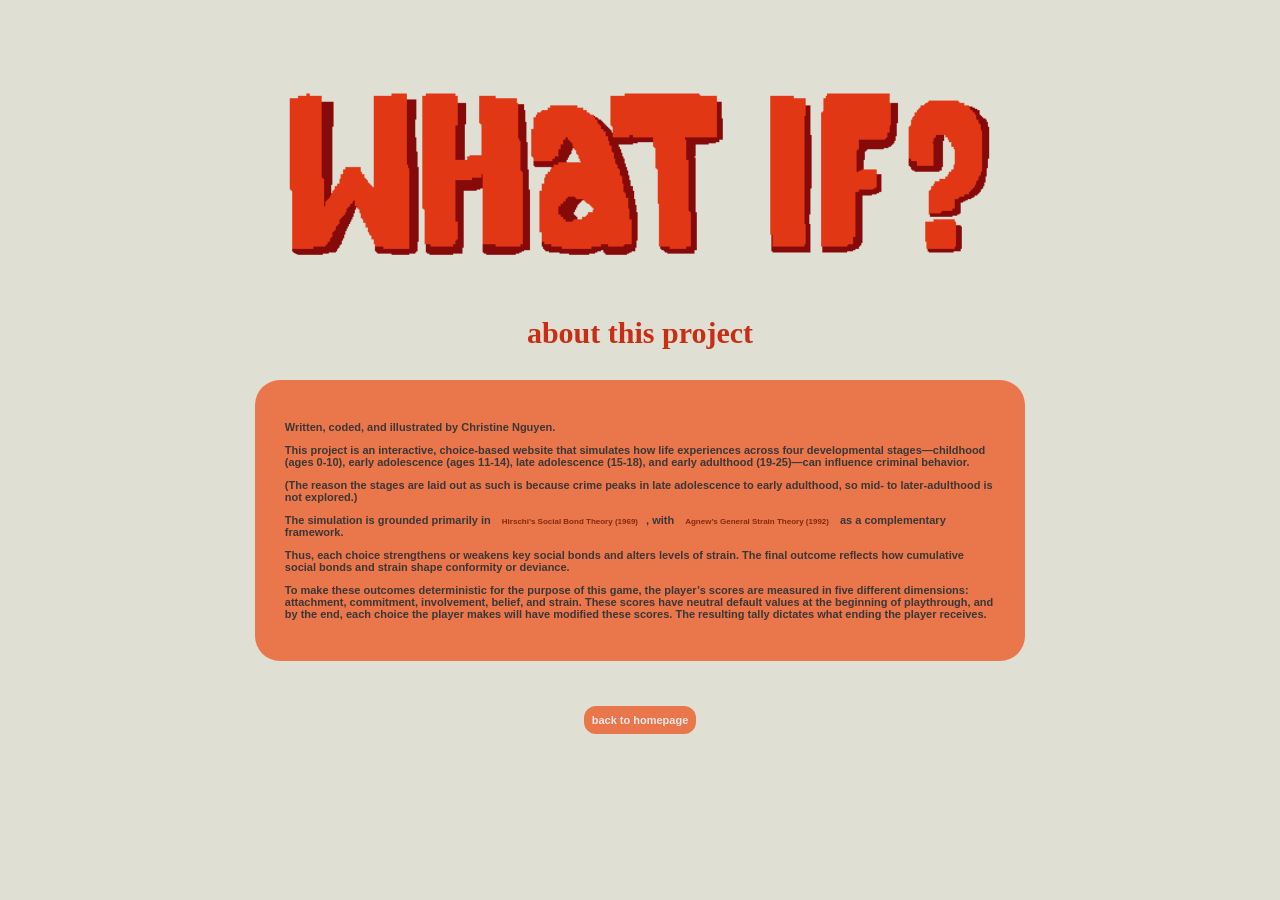
==== about.html @ 88ab2049 "this better fucking work" ====
<html>
    <head>
        <title>WHAT IF?about</title>
        <link href="./static/style.css" rel="stylesheet" type="text/css" />
    </head>
    <body>
        <div id="body">
            <div class="logo_container">
                <div align="center">
                    <img src="./static/images/soc2136_final_title.png" width="50%" alt=" logo here">
                </div>
            </div>
            <p class="header">about this project</p>
            <div class="text_container">
                <p>Written, coded, and illustrated by Christine Nguyen.</p>
                <p>This project is an interactive, choice-based website that simulates how life experiences across four developmental stages—childhood (ages 0-10), early adolescence (ages 11-14), late adolescence (15-18), and early adulthood (19-25)—can influence criminal behavior. </p>
                <p>(The reason the stages are laid out as such is because crime peaks in late adolescence to early adulthood, so mid- to later-adulthood is not explored.) </p>
                <p>The simulation is grounded primarily in <a class="text_button" href="theory_hirschi.html">Hirschi’s Social Bond Theory (1969)</a>, with <a class="text_button" href="theory_agnew.html">Agnew’s General Strain Theory (1992)</a> as a complementary framework.</p>
                <p>Thus, each choice strengthens or weakens key social bonds and alters levels of strain. The final outcome reflects how cumulative social bonds and strain shape conformity or deviance. </p>
                <p>To make these outcomes deterministic for the purpose of this game, the player’s scores are measured in five different dimensions: attachment, commitment, involvement, belief, and strain. These scores have neutral default values at the beginning of playthrough, and by the end, each choice the player makes will have modified these scores. The resulting tally dictates what ending the player receives.</p>
            </div>
            <div class="button_container">
                <a class="button" href="index.html">back to homepage</a>
            </div>
        </div>


    </body>
</html>
---- static/style.css ----
body {
    background-color: #e0dfd3;
}
p, a, li{
    font-family: arial;
    font-weight:900;
    font-size:11px;
    color: rgb(60, 55, 54);
}

li {
    margin-bottom: 12px;
    margin-top: 12px;
}

.header{
    color:#c72e13;
    font-size: 30px;
    font-family:'Franklin Gothic Medium';
}

.button{
    border-radius: 12px;
    background-color: #ea764c;
    border: none;
    color: #f0e8e8;
    padding: 8px;
    text-align: center;
    text-decoration: none;
    display: inline-block;
    font-family:arial;
    text-decoration:none;
    font-weight:900;
    font-size:11px;
    cursor: pointer;
    margin:5px;

}
.text_button {
    border-radius: 12px;
    background-color: #ea764c;
    border: none;
    text-decoration: none;
    color: #86290a;
    font-size:8px;
    padding-left: 8px;
    padding-right: 8px;
}

.game_text_button {
    border-radius: 12px;
    background-color: #ea4f4c;
    border: none;
    text-decoration: none;
    color: #240a02;
    font-size:8px;
    padding-left: 8px;
    padding-right: 8px;
    margin:8px;
}

.button:hover, .text_button:hover, .game_text_button:hover {
  background-color: #efa889;
  color: #390707;
}

.button:active, .text_button:active, .game_text_button:active {
  box-shadow: 0 2px #9e3320;
  transform: translateY(2px);
}

.logo_container, .img_container, .text_container{
    display:block;
    margin-left: auto;
    margin-right: auto;
    width: 60%;
    padding: 30px;
}

img {
    border-radius: 20px;
    width: 100%;
}

.text_container {
    background-color: #ea764c;
    border-radius: 25px;
    margin-bottom: 30px;
    text-align: left;
}

#body {
    padding: 40px;
    display: flex;
    flex-direction: column;
    text-align: center;
}

.button_container {
    margin: 10px;
    display: flex;
    flex-direction: column;
    align-items: flex-start;
    align-items: center;
}

.game_content {
    display:flex;
    flex-direction: column;
    border-radius: 20px;
    background-color: #390707;
    justify-content: center;
    align-items: center;
    text-align: center;
    width: 600px;
    height: 400px;
    color:white;
}

.game_p {
    vertical-align: middle;
    color:#e0dfd3;
}

.game_header {
    font-family: 'Gill Sans MT';
    vertical-align: middle;
    color:#e0dfd3;
    font-size: 60;
}

.over_text {
    color:white;
    top: 8px;
    left: 16px;
}
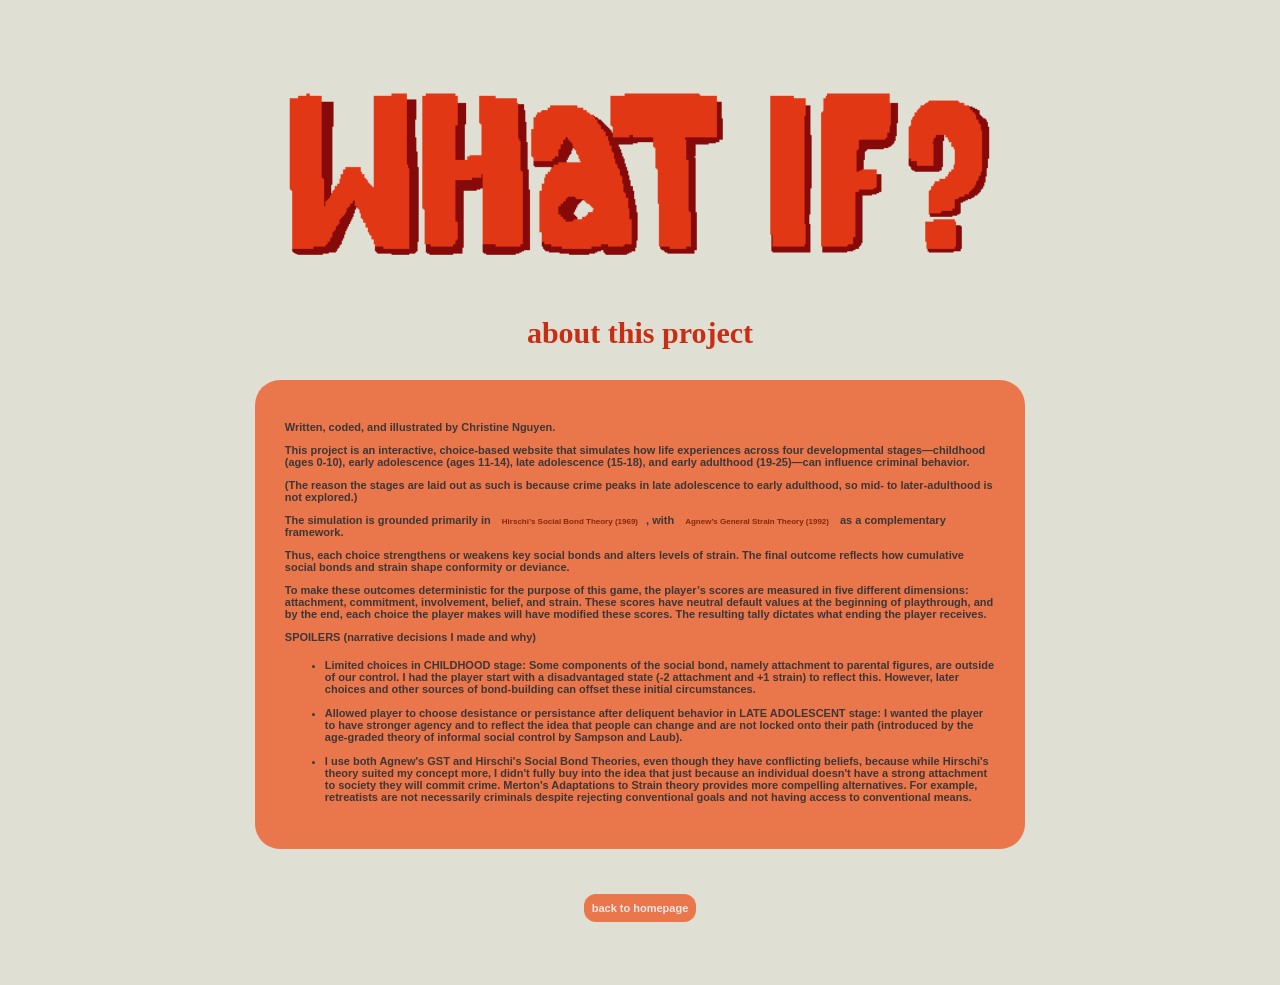
==== commit e26121c3: "guh" ====
--- a/about.html
+++ b/about.html
@@ -19,6 +19,12 @@
                 <p>The simulation is grounded primarily in <a class="text_button" href="theory_hirschi.html">Hirschi’s Social Bond Theory (1969)</a>, with <a class="text_button" href="theory_agnew.html">Agnew’s General Strain Theory (1992)</a> as a complementary framework.</p>
                 <p>Thus, each choice strengthens or weakens key social bonds and alters levels of strain. The final outcome reflects how cumulative social bonds and strain shape conformity or deviance. </p>
                 <p>To make these outcomes deterministic for the purpose of this game, the player’s scores are measured in five different dimensions: attachment, commitment, involvement, belief, and strain. These scores have neutral default values at the beginning of playthrough, and by the end, each choice the player makes will have modified these scores. The resulting tally dictates what ending the player receives.</p>
+                <p>SPOILERS (narrative decisions I made and why)</p>
+                <ul>
+                    <li>Limited choices in CHILDHOOD stage: Some components of the social bond, namely attachment to parental figures, are outside of our control. I had the player start with a disadvantaged state (-2 attachment and +1 strain) to reflect this. However, later choices and other sources of bond-building can offset these initial circumstances. </li>
+                    <li>Allowed player to choose desistance or persistance after deliquent behavior in LATE ADOLESCENT stage: I wanted the player to have stronger agency and to reflect the idea that people can change and are not locked onto their path (introduced by the age-graded theory of informal social control by Sampson and Laub).</li>
+                    <li>I use both Agnew's GST and Hirschi's Social Bond Theories, even though they have conflicting beliefs, because while Hirschi's theory suited my concept more, I didn't fully buy into the idea that just because an individual doesn't have a strong attachment to society they will commit crime. Merton's Adaptations to Strain theory provides more compelling alternatives. For example, retreatists are not necessarily criminals despite rejecting conventional goals and not having access to conventional means.</li>
+                </ul>
             </div>
             <div class="button_container">
                 <a class="button" href="index.html">back to homepage</a>
--- a/static/style.css
+++ b/static/style.css
@@ -59,12 +59,24 @@
     margin:8px;
 }
 
-.button:hover, .text_button:hover, .game_text_button:hover {
+.ref_text_button {
+    border-radius: 12px;
+    /* background-color: #ed9876; */
+    border: none;
+    text-decoration: none;
+    color: #240a02;
+    font-size:8px;
+    padding-left: 8px;
+    padding-right: 8px;
+    margin:8px;
+}
+
+.button:hover, .text_button:hover, .game_text_button:hover, .ref_text_button:hover {
   background-color: #efa889;
   color: #390707;
 }
 
-.button:active, .text_button:active, .game_text_button:active {
+.button:active, .text_button:active, .game_text_button:active, .ref_text_button:active {
   box-shadow: 0 2px #9e3320;
   transform: translateY(2px);
 }
@@ -129,6 +141,19 @@
     font-size: 60;
 }
 
+.outcome_header {
+    font-family: 'Gill Sans MT';
+    color:#e0dfd3;
+    font-size: 30;
+    margin-bottom: 10px;
+}
+
+.outcome_summary {
+    color:#e0dfd3;
+    margin-bottom: 30px;
+}
+
+
 .over_text {
     color:white;
     top: 8px;
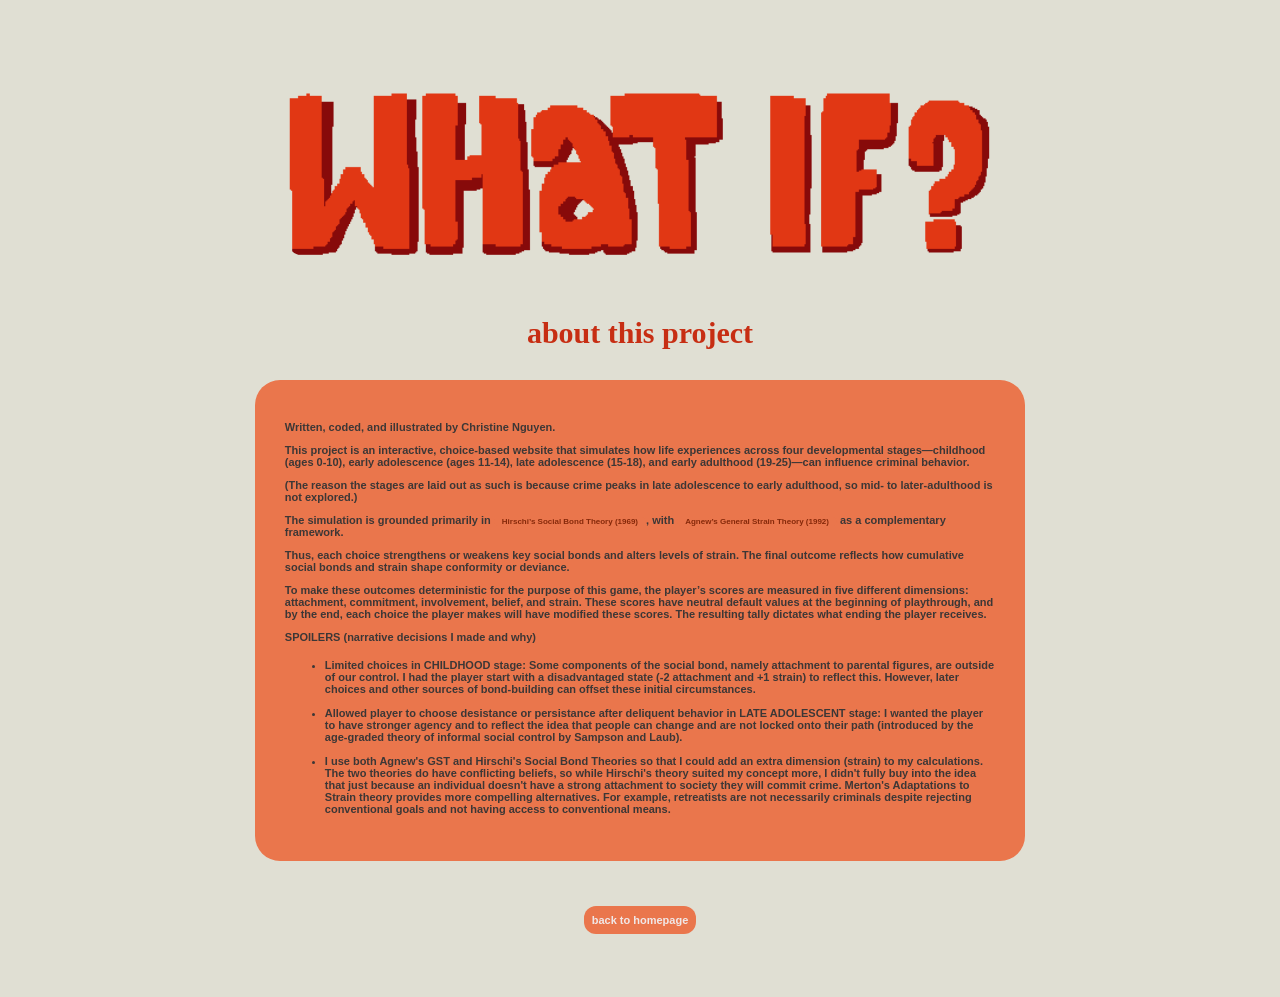
==== commit a15621d3: "guh" ====
--- a/about.html
+++ b/about.html
@@ -23,7 +23,7 @@
                 <ul>
                     <li>Limited choices in CHILDHOOD stage: Some components of the social bond, namely attachment to parental figures, are outside of our control. I had the player start with a disadvantaged state (-2 attachment and +1 strain) to reflect this. However, later choices and other sources of bond-building can offset these initial circumstances. </li>
                     <li>Allowed player to choose desistance or persistance after deliquent behavior in LATE ADOLESCENT stage: I wanted the player to have stronger agency and to reflect the idea that people can change and are not locked onto their path (introduced by the age-graded theory of informal social control by Sampson and Laub).</li>
-                    <li>I use both Agnew's GST and Hirschi's Social Bond Theories, even though they have conflicting beliefs, because while Hirschi's theory suited my concept more, I didn't fully buy into the idea that just because an individual doesn't have a strong attachment to society they will commit crime. Merton's Adaptations to Strain theory provides more compelling alternatives. For example, retreatists are not necessarily criminals despite rejecting conventional goals and not having access to conventional means.</li>
+                    <li>I use both Agnew's GST and Hirschi's Social Bond Theories so that I could add an extra dimension (strain) to my calculations. The two theories do have conflicting beliefs, so while Hirschi's theory suited my concept more, I didn't fully buy into the idea that just because an individual doesn't have a strong attachment to society they will commit crime. Merton's Adaptations to Strain theory provides more compelling alternatives. For example, retreatists are not necessarily criminals despite rejecting conventional goals and not having access to conventional means.</li>
                 </ul>
             </div>
             <div class="button_container">
